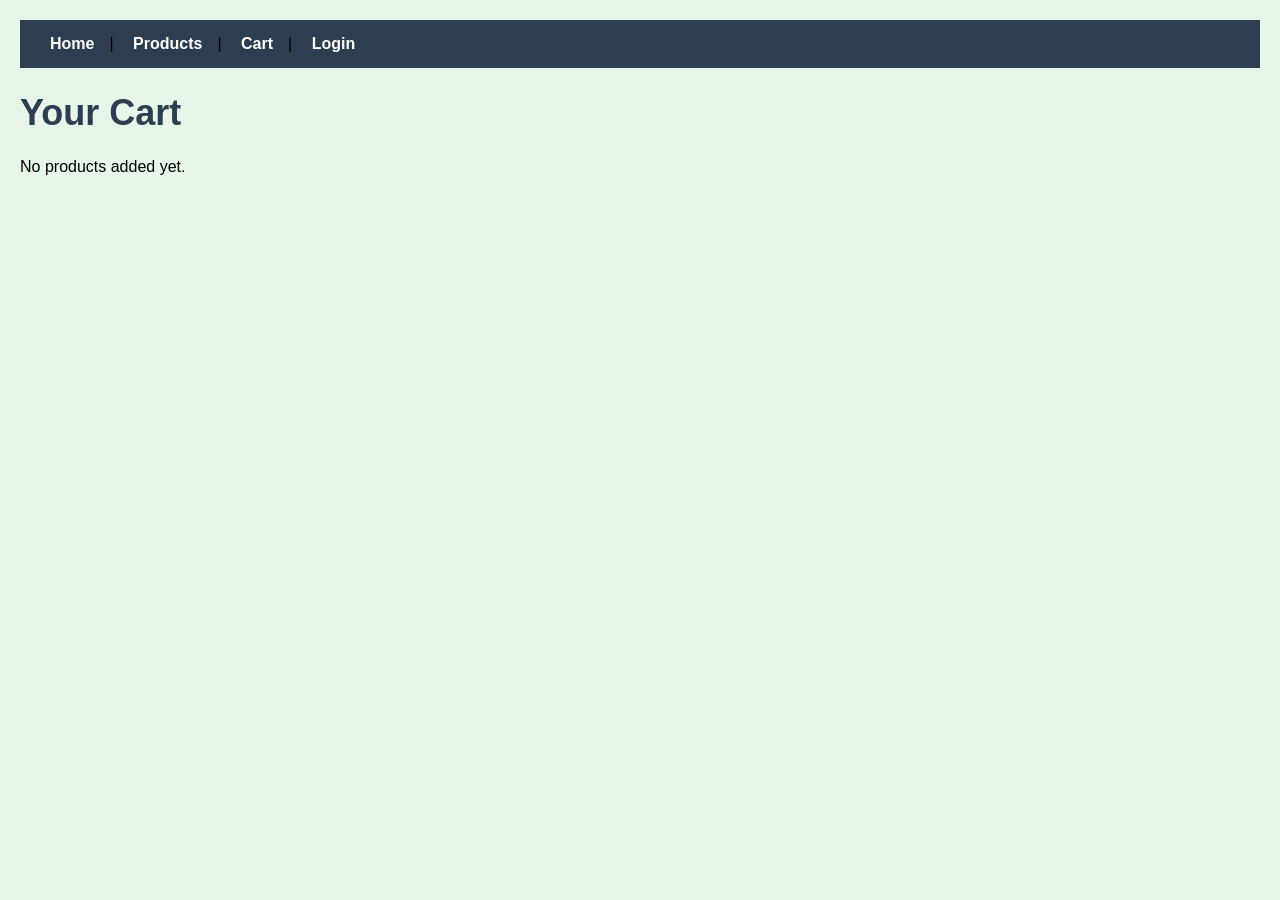
==== cart.html @ bfd378ed "Day1-HomeCraft website structure" ====
<!DOCTYPE html>
<html>
<head>
    <title>Cart-HomeCraft</title>
    <link rel="stylesheet" href="css/style.css">
</head>
<body>
    <div class="navbar">
        <a href="index.html">Home</a>|
        <a href="products.html">Products</a>|
        <a href="cart.html">Cart</a>|
        <a href="login.html">Login</a>
    </div>
    <h1>Your Cart</h1>
    <p>No products added yet.</p>
</body>
</html>
---- css/style.css ----
body{
    font-family:"Seoge UI",Arial,sans-serif;
    background-color: #e8f5e9;
    margin: 0;
    padding: 20px;
}
h1{
    color:#2c3e50;
    font-size: 36px;
}
a{
    text-decoration: none;
    margin: 15px;
    font-weight: bold;
}
a:hover{
    color: #27ae60;
}
img{
    border-radius: 8px;
}
button{
    background-color: #27ae60;
    color: white;
    border: none;
    padding: 8px 12px;
    border-radius: 5px;
    cursor: pointer;
}
button:hover{
    background-color: #219150;
}
.navbar{
    background-color: #2c3e50;
    padding: 15px;
}
.navbar a{
    color:white;
    margin: 15px;
    font-weight: bold;
}
.navbar a:hover{
    color:#27ae60;
}
.products{
    display: flex;
    gap: 20px;
    flex-wrap: wrap;
}
.product-card{
    background: white;
    padding: 15px;
    border-radius: 10px;
    width: 220px;
    text-align: center;
    box-shadow: 0 4px 10px rgba(0,0,0,0.1);
    transition: 0.3s;
}
.product-card img{
    width: 220px;
    height: 220px;
    object-fit: cover ;
}
.product-card:hover{
    transform:scale(1.05);
}
.login-box{
    background: white;
    width: 300px;
    padding: 20px;
    border-radius: 10px;
    box-shadow: 0 4px 10px rgba(0,0,0,0.1);
}
input{
    width: 100%;
    padding: 8px;
    border-radius: 5px;
    border: 1px solid #ccc;
}
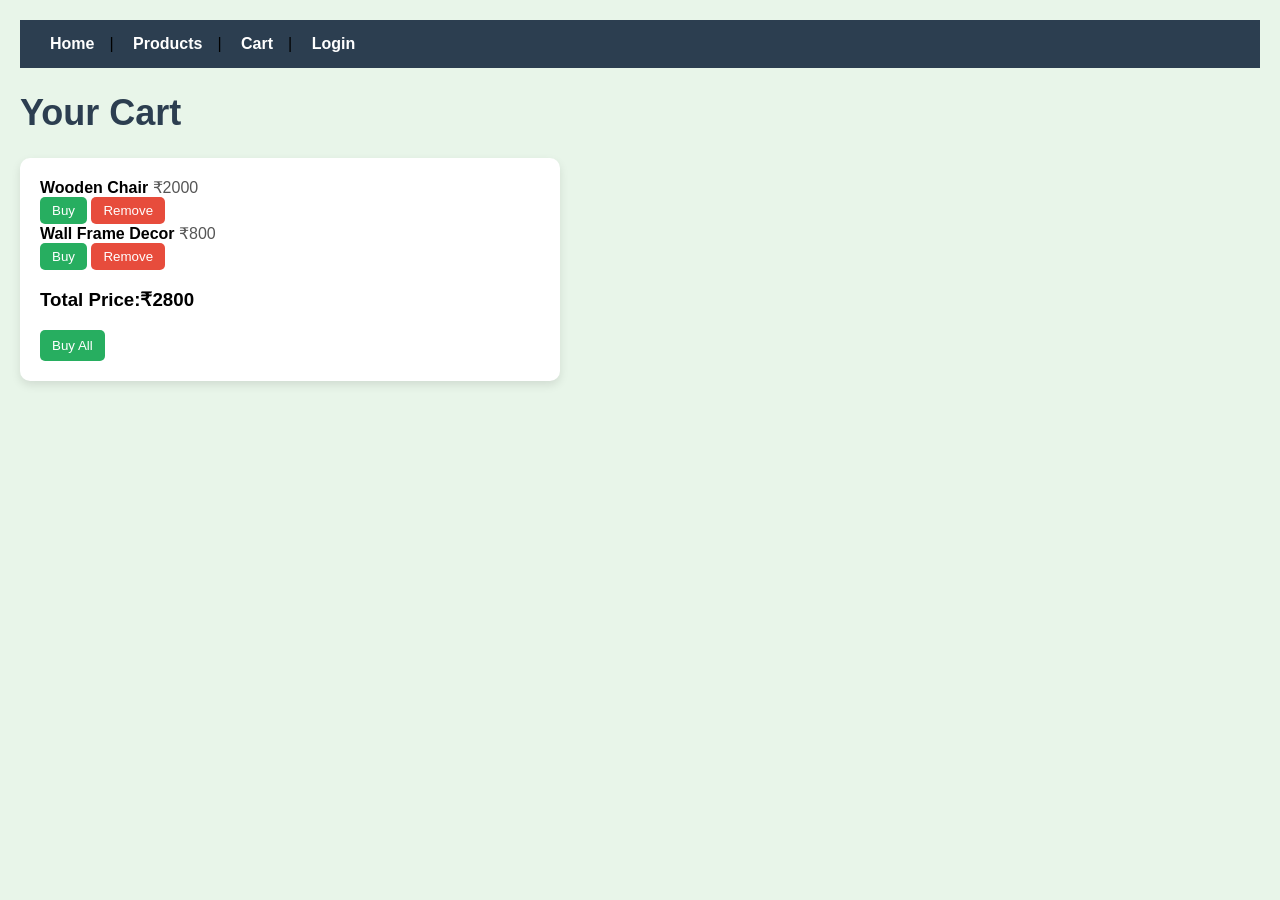
==== commit 97e52bda: "Day 2 - Added cart page design with buy and remove buttons" ====
--- a/cart.html
+++ b/cart.html
@@ -12,6 +12,26 @@
         <a href="login.html">Login</a>
     </div>
     <h1>Your Cart</h1>
-    <p>No products added yet.</p>
+    <div class="cart-container">
+        <div class="cart-item">
+        <span class="product-name">Wooden Chair</span>
+        <span class="product-price">₹2000</span>
+        <div class="caart-actions">
+            <button class="buy-btn">Buy</button>
+            <button class="remove-btn">Remove</button>
+        </div>
+        </div>
+        <div class="cart-item">
+        <div>
+        <span class="product-name">Wall Frame Decor</span>
+        <span class="product-price">₹800</span>
+        <div class="caart-actions">
+            <button class="buy-btn">Buy</button>
+            <button class="remove-btn">Remove</button>
+        </div>
+        </div>
+    </div>
+    <h3>Total Price:₹2800</h3>
+    <button>Buy All</button> 
 </body>
 </html>
--- a/css/style.css
+++ b/css/style.css
@@ -76,4 +76,51 @@
     padding: 8px;
     border-radius: 5px;
     border: 1px solid #ccc;
-}+}
+.cart-container{
+    background: white;
+    padding: 20px;
+    border-radius: 10px;
+    box-shadow: 0 4px 10px rgba(0,0,0,0.1);
+    width: 500px;
+    margin-top: 20px;
+}
+.carrt-item{
+    display: flex;
+    justify-content: space-between;
+    align-items: center;
+    padding: 12px 0;
+    border-bottom: 1px solid #ddd;
+}
+.cart-action{
+    display: flex;
+    gap: 10px;
+}
+.buy-btn{
+    background: #27ae60;
+    color: white;
+    border: none;
+    padding: 6px 12px;
+    border-radius: 5px;
+    cursor:pointer; 
+}
+.buy-btn:hover{
+    background: #1e8449;
+}
+.product-name{
+    font-weight: bold;
+}
+.product-price{
+    color: #555;
+}
+.remove-btn{
+    background: #e74c3c;
+    color: white;
+    padding: 6px 12px;
+    border:none;
+    border-radius: 5px;
+    cursor: pointer;
+}
+.remove-btn:hover{
+    background: #c0392b;
+}
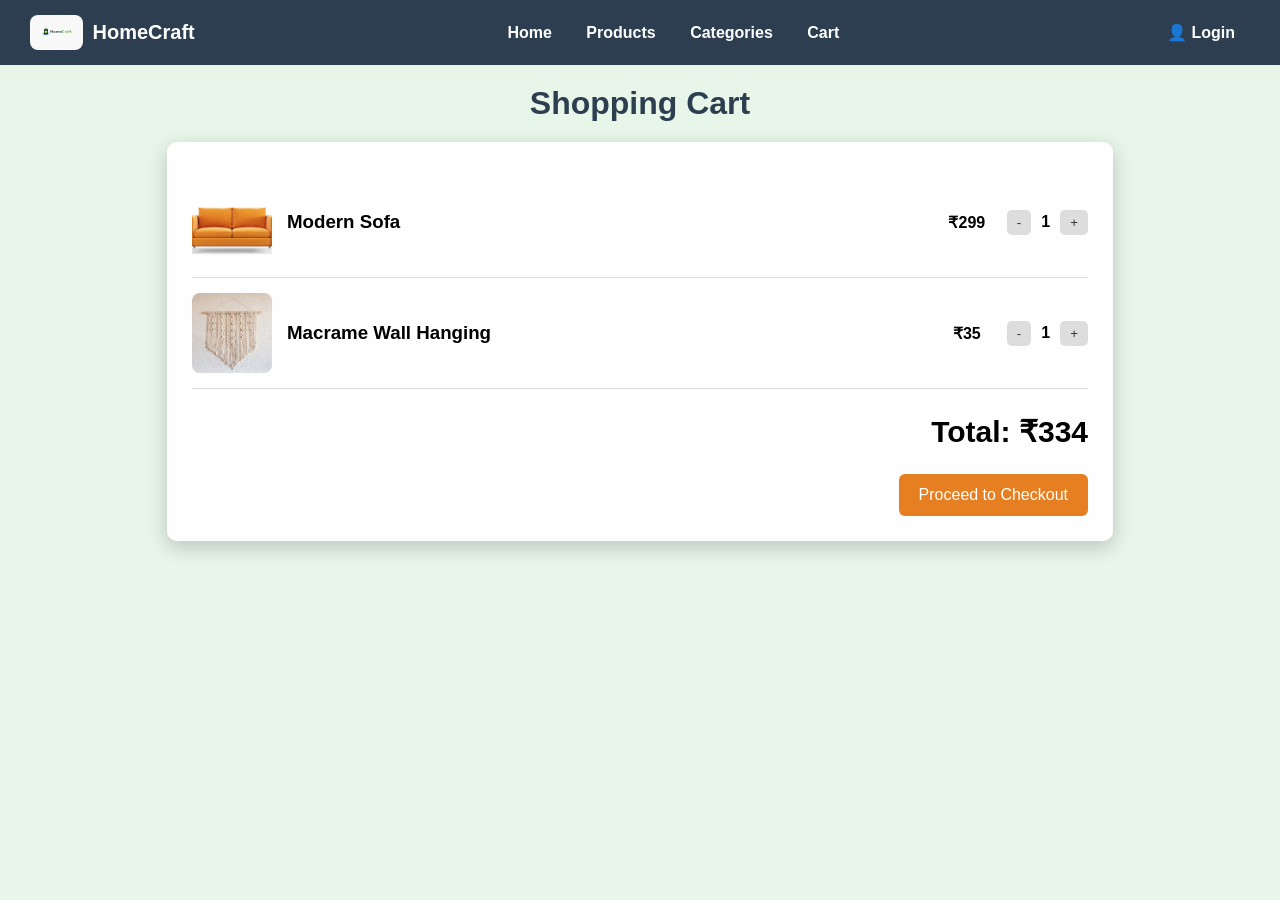
==== commit 6785a921: "Day 6.08 - Unified navbar design across all pages" ====
--- a/cart.html
+++ b/cart.html
@@ -1,37 +1,88 @@
 <!DOCTYPE html>
 <html>
 <head>
-    <title>Cart-HomeCraft</title>
+    <title>Cart - HomeCraft</title>
     <link rel="stylesheet" href="css/style.css">
 </head>
+
 <body>
-    <div class="navbar">
-        <a href="index.html">Home</a>|
-        <a href="products.html">Products</a>|
-        <a href="cart.html">Cart</a>|
-        <a href="login.html">Login</a>
+
+<!-- Navbar -->
+<header class="navbar">
+
+    <div class="logo">
+        <img src="images/logo.png" alt="logo">
+        <span>HomeCraft</span>
     </div>
-    <h1>Your Cart</h1>
-    <div class="cart-container">
-        <div class="cart-item">
-        <span class="product-name">Wooden Chair</span>
-        <span class="product-price">₹2000</span>
-        <div class="caart-actions">
-            <button class="buy-btn">Buy</button>
-            <button class="remove-btn">Remove</button>
+
+    <nav class="nav-links">
+        <a href="index.html">Home</a>
+        <a href="products.html">Products</a>
+        <a href="#">Categories</a>
+        <a href="cart.html">Cart</a>
+    </nav>
+
+    <div class="login-panel">
+        <a href="login.html">👤 Login</a>
+    </div>
+
+</header>
+
+<!-- Page Title -->
+<h1 class="cart-title">Shopping Cart</h1>
+
+<!-- Cart Box -->
+<div class="cart-box">
+
+    <!-- Item 1 -->
+    <div class="cart-item">
+        <img src="images/sofa.jpg" alt="Sofa">
+
+        <div class="cart-details">
+            <h3>Modern Sofa</h3>
         </div>
+
+        <div class="cart-price">
+            ₹299
         </div>
-        <div class="cart-item">
-        <div>
-        <span class="product-name">Wall Frame Decor</span>
-        <span class="product-price">₹800</span>
-        <div class="caart-actions">
-            <button class="buy-btn">Buy</button>
-            <button class="remove-btn">Remove</button>
-        </div>
+
+        <div class="cart-qty">
+            <button>-</button>
+            <span>1</span>
+            <button>+</button>
         </div>
     </div>
-    <h3>Total Price:₹2800</h3>
-    <button>Buy All</button> 
+
+    <!-- Item 2 -->
+    <div class="cart-item">
+        <img src="images/macrame.jpg" alt="Macrame">
+
+        <div class="cart-details">
+            <h3>Macrame Wall Hanging</h3>
+        </div>
+
+        <div class="cart-price">
+            ₹35
+        </div>
+
+        <div class="cart-qty">
+            <button>-</button>
+            <span>1</span>
+            <button>+</button>
+        </div>
+    </div>
+
+    <!-- Total Section -->
+    <div class="cart-total">
+        <h2>Total: ₹334</h2>
+    </div>
+
+    <!-- Checkout Button -->
+    <div class="checkout-btn">
+        <button>Proceed to Checkout</button>
+    </div>
+
+</div>
+
 </body>
-</html>+</html>
--- a/css/style.css
+++ b/css/style.css
@@ -1,126 +1,361 @@
+/* ================= GLOBAL ================= */
+
 body{
-    font-family:"Seoge UI",Arial,sans-serif;
-    background-color: #e8f5e9;
-    margin: 0;
-    padding: 20px;
-}
+    margin:0;
+    padding:0;
+    font-family:"Segoe UI", Arial, sans-serif;
+    background-color:#e8f5e9;
+}
+
 h1{
     color:#2c3e50;
-    font-size: 36px;
-}
+    font-size:36px;
+    text-align:center;
+    margin-top:20px;
+}
+
 a{
-    text-decoration: none;
-    margin: 15px;
-    font-weight: bold;
-}
+    text-decoration:none;
+    margin:15px;
+    font-weight:bold;
+}
+
 a:hover{
-    color: #27ae60;
-}
+    color:#27ae60;
+}
+
 img{
-    border-radius: 8px;
-}
+    border-radius:8px;
+}
+
+/* ================= BUTTONS ================= */
+
 button{
-    background-color: #27ae60;
-    color: white;
-    border: none;
-    padding: 8px 12px;
-    border-radius: 5px;
-    cursor: pointer;
-}
+    background-color:#27ae60;
+    color:white;
+    border:none;
+    padding:8px 12px;
+    border-radius:5px;
+    cursor:pointer;
+}
+
 button:hover{
-    background-color: #219150;
-}
+    background-color:#219150;
+}
+
+/* ================= NAVBAR ================= */
+
 .navbar{
-    background-color: #2c3e50;
-    padding: 15px;
-}
+    background-color:#2c3e50;
+    padding:15px 30px;
+    display:flex;
+    justify-content:space-between;
+    align-items:center;
+}
+
 .navbar a{
     color:white;
-    margin: 15px;
-    font-weight: bold;
-}
+}
+
 .navbar a:hover{
-    color:#27ae60;
-}
+    color:#2ecc71;
+}
+
+/* ================= PRODUCTS ================= */
+
 .products{
-    display: flex;
-    gap: 20px;
-    flex-wrap: wrap;
-}
+    display:flex;
+    gap:20px;
+    flex-wrap:wrap;
+}
+
 .product-card{
-    background: white;
-    padding: 15px;
-    border-radius: 10px;
-    width: 220px;
-    text-align: center;
-    box-shadow: 0 4px 10px rgba(0,0,0,0.1);
-    transition: 0.3s;
-}
+    background:white;
+    padding:15px;
+    border-radius:10px;
+    width:220px;
+    text-align:center;
+    box-shadow:0 4px 10px rgba(0,0,0,0.1);
+    transition:0.3s;
+}
+
 .product-card img{
-    width: 220px;
-    height: 220px;
-    object-fit: cover ;
-}
+    width:100%;
+    height:220px;
+    object-fit:cover;
+}
+
 .product-card:hover{
     transform:scale(1.05);
 }
+
+/* ================= HERO ================= */
+
+.hero{
+    background:url("../images/hero.jpg") no-repeat center/cover;
+    height:350px;
+    display:flex;
+    align-items:center;
+    justify-content:center;
+}
+
+.hero-text{
+    padding:40px 60px;
+    color:white;
+    text-align:center;
+}
+
+.hero-text h1{
+    color:white;
+    font-size:42px;
+    text-shadow:2px 2px 8px rgba(0,0,0,0.6);
+}
+
+.hero-text p{
+    font-size:22px;
+}
+
+.shop-btn{
+    display:inline-block;
+    margin-top:15px;
+    padding:10px 20px;
+    background:#ff7a45;
+    color:white;
+    border-radius:6px;
+}
+
+/* ================= HOMEPAGE PRODUCTS ================= */
+
+.section-title{
+    text-align:center;
+    font-size:28px;
+}
+
+.product-grid{
+    display:flex;
+    justify-content:center;
+    gap:30px;
+    flex-wrap:wrap;
+}
+
+/* ================= FOOTER ================= */
+
+.footer{
+    background:#2c3e50;
+    color:white;
+    padding:30px;
+    margin-top:40px;
+}
+
+.footer-container{
+    display:flex;
+    justify-content:space-between;
+    flex-wrap:wrap;
+}
+
+.footer-section{
+    width:250px;
+}
+
+.footer-section a{
+    color:white;
+}
+
+.footer-section a:hover{
+    color:#27ae60;
+}
+
+.footer-bottom{
+    text-align:center;
+    margin-top:20px;
+}
+
+/* ================= LOGIN HERO PAGE ================= */
+
+.login-hero{
+    height:100vh;
+    background:url("../images/login-bg.jpg") no-repeat center/cover;
+    display:flex;
+    justify-content:center;
+    align-items:center;
+    position:relative;
+}
+
+/* Overlay */
+.overlay{
+    position:absolute;
+    width:100%;
+    height:100%;
+    background:rgba(0,0,0,0.6);
+}
+
+/* Content */
+.login-content{
+    position:relative;
+    text-align:center;
+    color:white;
+}
+
+/* Headings */
+.login-content h1{
+    font-size:32px;
+    color:white;
+}
+
+.login-content h2{
+    font-size:28px;
+    margin:10px 0;
+}
+
+.login-content p{
+    margin-bottom:20px;
+}
+
+/* Login Box */
 .login-box{
-    background: white;
-    width: 300px;
-    padding: 20px;
-    border-radius: 10px;
-    box-shadow: 0 4px 10px rgba(0,0,0,0.1);
-}
-input{
-    width: 100%;
-    padding: 8px;
-    border-radius: 5px;
-    border: 1px solid #ccc;
-}
-.cart-container{
-    background: white;
-    padding: 20px;
-    border-radius: 10px;
-    box-shadow: 0 4px 10px rgba(0,0,0,0.1);
-    width: 500px;
-    margin-top: 20px;
-}
-.carrt-item{
-    display: flex;
-    justify-content: space-between;
-    align-items: center;
-    padding: 12px 0;
-    border-bottom: 1px solid #ddd;
-}
-.cart-action{
-    display: flex;
-    gap: 10px;
-}
-.buy-btn{
-    background: #27ae60;
-    color: white;
-    border: none;
-    padding: 6px 12px;
-    border-radius: 5px;
-    cursor:pointer; 
-}
-.buy-btn:hover{
-    background: #1e8449;
-}
-.product-name{
-    font-weight: bold;
-}
-.product-price{
-    color: #555;
-}
-.remove-btn{
-    background: #e74c3c;
-    color: white;
-    padding: 6px 12px;
+    background:white;
+    padding:25px;
+    border-radius:10px;
+    width:320px;
+    margin:auto;
+    box-shadow:0 8px 25px rgba(0,0,0,0.3);
+    display:flex;
+    flex-direction:column;
+    align-items: flex-start;
+}
+/* ================= CART PAGE ================= */
+
+.cart-title{
+    text-align:center;
+    font-size:32px;
+    margin:20px 0;
+}
+
+/* Main cart box */
+.cart-box{
+    width:70%;
+    margin:20px auto;
+    background:rgba(255,255,255,0.9);
+    padding:25px;
+    border-radius:10px;
+    box-shadow:0 6px 20px rgba(0,0,0,0.2);
+}
+
+/* Each cart item */
+.cart-item{
+    display:flex;
+    align-items:center;
+    justify-content:space-between;
+    border-bottom:1px solid #ddd;
+    padding:15px 0;
+}
+
+/* Product image */
+.cart-item img{
+    width:80px;
+    height:80px;
+    object-fit:cover;
+}
+
+/* Product name */
+.cart-details{
+    flex:1;
+    margin-left:15px;
+}
+
+/* Price */
+.cart-price{
+    font-weight:bold;
+    width:80px;
+    text-align:center;
+}
+
+/* Quantity box */
+.cart-qty{
+    display:flex;
+    align-items:center;
+    gap:10px;
+}
+
+.cart-qty button{
+    padding:5px 10px;
+    background:#ddd;
+    color:#333;
+    border-radius:5px;
+}
+
+.cart-qty span{
+    font-weight:bold;
+}
+
+/* Total section */
+.cart-total{
+    text-align:right;
+    margin-top:20px;
+    font-size:20px;
+    font-weight:bold;
+}
+
+/* Checkout button */
+.checkout-btn{
+    text-align:right;
+    margin-top:15px;
+}
+
+.checkout-btn button{
+    background:#e67e22;
+    padding:12px 20px;
+    border-radius:6px;
+    font-size:16px;
+}
+
+.checkout-btn button:hover{
+    background:#ca6f1e;
+}
+
+/* Button */
+.login-box button{
+    width:100%;
+    padding:10px;
+    background:#27ae60;
+    color:white;
     border:none;
-    border-radius: 5px;
-    cursor: pointer;
-}
-.remove-btn:hover{
-    background: #c0392b;
-}
+    border-radius:6px;
+}
+
+.login-box button:hover{
+    background:#1e8449;
+}
+/* Label above input */
+.login-box label{
+    display:block;
+    text-align:left;
+    font-weight:bold;
+    margin-top:10px;
+    margin-bottom:5px;
+    color:#333;
+}
+
+/* Input spacing */
+.login-box input{
+    width:300px;
+    padding:10px;
+    border-radius:6px;
+    border:1px solid #ccc;
+    margin-bottom:15px;
+}
+.logo{
+    display:flex;
+    align-items:center;
+    gap:10px;
+    color:white;
+    font-size:20px;
+    font-weight:bold;
+}
+
+/* Perfect size for navbar */
+.logo img{
+    height:35px;
+    width:auto;   /* 🔥 VERY IMPORTANT (keeps ratio) */
+    object-fit:contain;
+}
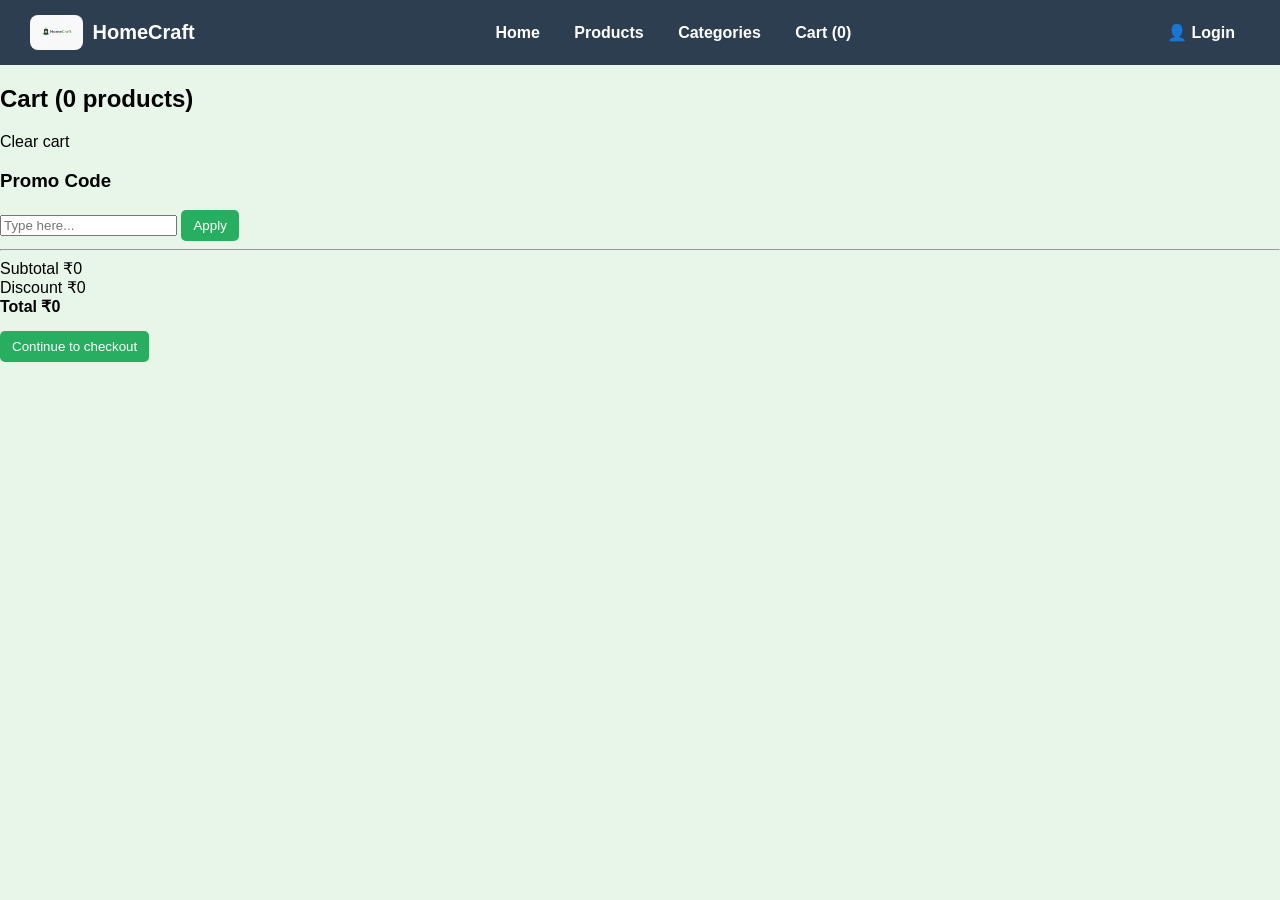
==== commit 30754f0f: "Day 7.02 - Added dynamic cart count in navbar" ====
--- a/cart.html
+++ b/cart.html
@@ -9,9 +9,8 @@
 
 <!-- Navbar -->
 <header class="navbar">
-
     <div class="logo">
-        <img src="images/logo.png" alt="logo">
+        <img src="images/logo.png" width="30">
         <span>HomeCraft</span>
     </div>
 
@@ -19,70 +18,164 @@
         <a href="index.html">Home</a>
         <a href="products.html">Products</a>
         <a href="#">Categories</a>
-        <a href="cart.html">Cart</a>
+        <a href="cart.html">Cart (<span id="cart-count-nav">0</span>)</a>
     </nav>
 
     <div class="login-panel">
         <a href="login.html">👤 Login</a>
     </div>
-
 </header>
 
-<!-- Page Title -->
-<h1 class="cart-title">Shopping Cart</h1>
+<!-- CART WRAPPER -->
+<div class="cart-wrapper">
 
-<!-- Cart Box -->
-<div class="cart-box">
+    <!-- LEFT SIDE -->
+    <div class="cart-left">
 
-    <!-- Item 1 -->
-    <div class="cart-item">
-        <img src="images/sofa.jpg" alt="Sofa">
-
-        <div class="cart-details">
-            <h3>Modern Sofa</h3>
+        <div class="cart-header">
+            <h2>Cart (<span id="cart-count">0</span> products)</h2>
+            <span class="clear-cart">Clear cart</span>
         </div>
 
-        <div class="cart-price">
-            ₹299
+        <!-- 🔥 Dynamic items -->
+        <div id="cart-container"></div>
+
+    </div>
+
+    <!-- RIGHT SIDE -->
+    <div class="cart-right">
+
+        <h3>Promo Code</h3>
+
+        <div class="promo-box">
+            <input type="text" placeholder="Type here...">
+            <button>Apply</button>
         </div>
 
-        <div class="cart-qty">
-            <button>-</button>
-            <span>1</span>
-            <button>+</button>
-        </div>
-    </div>
+        <hr>
 
-    <!-- Item 2 -->
-    <div class="cart-item">
-        <img src="images/macrame.jpg" alt="Macrame">
-
-        <div class="cart-details">
-            <h3>Macrame Wall Hanging</h3>
+        <div class="summary-row">
+            <span>Subtotal</span>
+            <span id="subtotal">₹0</span>
         </div>
 
-        <div class="cart-price">
-            ₹35
+        <div class="summary-row">
+            <span>Discount</span>
+            <span>₹0</span>
         </div>
 
-        <div class="cart-qty">
-            <button>-</button>
-            <span>1</span>
-            <button>+</button>
+        <div class="summary-row total">
+            <b>Total</b>
+            <b id="total">₹0</b>
         </div>
-    </div>
 
-    <!-- Total Section -->
-    <div class="cart-total">
-        <h2>Total: ₹334</h2>
-    </div>
+        <button class="checkout-btn">Continue to checkout</button>
 
-    <!-- Checkout Button -->
-    <div class="checkout-btn">
-        <button>Proceed to Checkout</button>
     </div>
 
 </div>
 
+<!-- ================= JAVASCRIPT ================= -->
+<script>
+
+let cart = JSON.parse(localStorage.getItem("cart")) || [];
+
+const container = document.getElementById("cart-container");
+const subtotalEl = document.getElementById("subtotal");
+const totalEl = document.getElementById("total");
+const cartCount = document.getElementById("cart-count");
+const clearCartBtn = document.querySelector(".clear-cart");
+
+// 🔥 Render cart
+function renderCart() {
+
+    container.innerHTML = "";
+    let total = 0;
+
+    cartCount.innerText = cart.length;
+
+    cart.forEach((item, index) => {
+
+        total += item.price * item.quantity;
+
+        container.innerHTML += `
+        <div class="cart-item">
+
+            <div class="item-left">
+                <img src="${item.image}">
+                <div>
+                    <b>${item.name}</b>
+                </div>
+            </div>
+
+            <div class="qty-box">
+                <button onclick="decreaseQty(${index})">-</button>
+                <span>${item.quantity}</span>
+                <button onclick="increaseQty(${index})">+</button>
+            </div>
+
+            <div class="item-price">₹${item.price}</div>
+
+            <div class="remove-btn" onclick="removeItem(${index})">✖</div>
+
+        </div>
+        `;
+    });
+
+    subtotalEl.innerText = "₹" + total;
+    totalEl.innerText = "₹" + total;
+}
+
+// ➕ Increase
+function increaseQty(index){
+    cart[index].quantity++;
+    saveCart();
+}
+
+// ➖ Decrease
+function decreaseQty(index){
+    if(cart[index].quantity > 1){
+        cart[index].quantity--;
+    }
+    saveCart();
+}
+
+// ❌ Remove
+function removeItem(index){
+    cart.splice(index,1);
+    saveCart();
+}
+
+// 💾 Save
+function saveCart(){
+    localStorage.setItem("cart", JSON.stringify(cart));
+    renderCart();
+}
+
+// 🧹 Clear Cart
+clearCartBtn.addEventListener("click", () => {
+    localStorage.removeItem("cart");
+    cart = [];
+    renderCart();
+});
+
+// Load
+renderCart();
+
+function updateCartCount(){
+    let cart = JSON.parse(localStorage.getItem("cart")) || [];
+    
+    let count = 0;
+    cart.forEach(item => {
+        count += item.quantity;
+    });
+
+    document.getElementById("cart-count-nav").innerText = count;
+}
+
+updateCartCount();
+
+</script>
+
 </body>
-</html>
+</html>
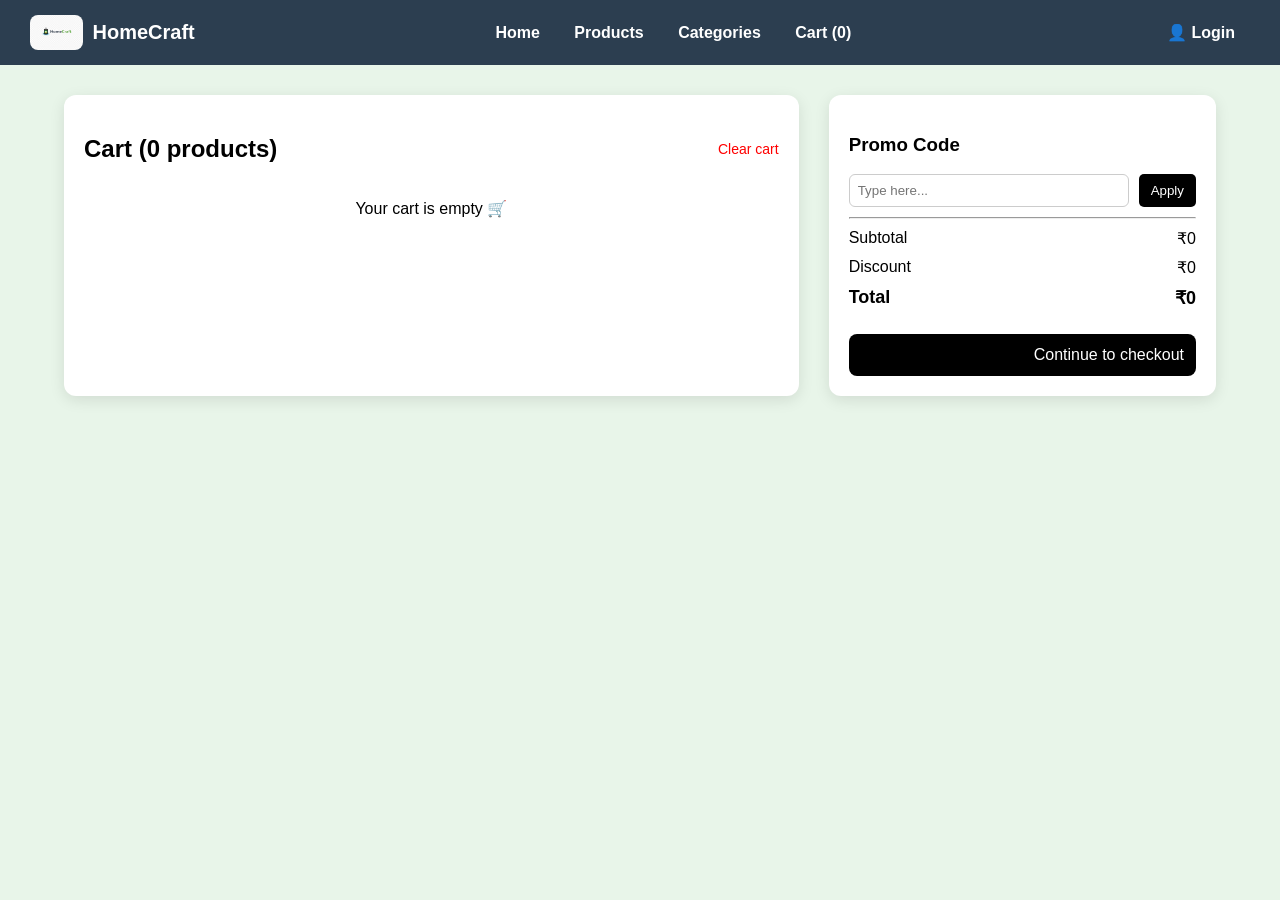
==== commit 9949b5f5: "Day 8.04 - Added checkout page with order summary and navigation" ====
--- a/cart.html
+++ b/cart.html
@@ -39,6 +39,9 @@
 
         <!-- 🔥 Dynamic items -->
         <div id="cart-container"></div>
+        <p id="empty-msg" style="text-align:center; display:none;">
+            Your cart is empty 🛒
+        </p>
 
     </div>
 
@@ -69,7 +72,7 @@
             <b id="total">₹0</b>
         </div>
 
-        <button class="checkout-btn">Continue to checkout</button>
+        <button class="checkout-btn" onclick="goToCheckout()">Continue to checkout</button>
 
     </div>
 
@@ -91,6 +94,12 @@
 
     container.innerHTML = "";
     let total = 0;
+
+    if(cart.length === 0){
+        document.getElementById("empty-msg").style.display = "block";
+    } else {
+        document.getElementById("empty-msg").style.display = "none";
+    }
 
     cartCount.innerText = cart.length;
 
@@ -175,6 +184,10 @@
 
 updateCartCount();
 
+function goToCheckout(){
+    window.location.href = "checkout.html";
+}
+
 </script>
 
 </body>
--- a/css/style.css
+++ b/css/style.css
@@ -358,4 +358,275 @@
     height:35px;
     width:auto;   /* 🔥 VERY IMPORTANT (keeps ratio) */
     object-fit:contain;
+}
+/* ================= NEW CART PAGE (MODERN UI) ================= */
+
+/* Main layout */
+.cart-wrapper{
+    display:flex;
+    justify-content:space-between;
+    gap:30px;
+    width:90%;
+    margin:30px auto;
+    flex-wrap:wrap;
+}
+
+/* LEFT SIDE */
+.cart-left{
+    flex:2;
+    background:white;
+    padding:20px;
+    border-radius:12px;
+    box-shadow:0 4px 15px rgba(0,0,0,0.1);
+}
+
+/* Header */
+.cart-header{
+    display:flex;
+    justify-content:space-between;
+    align-items:center;
+    margin-bottom:15px;
+}
+
+.clear-cart{
+    color:red;
+    cursor:pointer;
+    font-size:14px;
+}
+
+/* Cart item */
+.cart-item{
+    display:flex;
+    align-items:center;
+    justify-content:space-between;
+    padding:15px;
+    border:1px solid #eee;
+    border-radius:10px;
+    margin-bottom:15px;
+}
+
+/* Left item (image + text) */
+.item-left{
+    display:flex;
+    align-items:center;
+    gap:15px;
+}
+
+.item-left img{
+    width:60px;
+    height:60px;
+    object-fit:cover;
+    border-radius:10px;
+}
+
+/* Quantity box */
+.qty-box{
+    display:flex;
+    align-items:center;
+    gap:10px;
+}
+
+.qty-box button{
+    background:#eee;
+    color:#333;
+    padding:5px 10px;
+    border-radius:5px;
+}
+
+.qty-box span{
+    font-weight:bold;
+}
+
+/* Price */
+.item-price{
+    font-weight:bold;
+    width:80px;
+    text-align:center;
+}
+
+/* Remove button */
+.remove-btn{
+    color:red;
+    cursor:pointer;
+    font-size:18px;
+}
+
+/* RIGHT SIDE */
+.cart-right{
+    flex:1;
+    background:white;
+    padding:20px;
+    border-radius:12px;
+    box-shadow:0 4px 15px rgba(0,0,0,0.1);
+    height:fit-content;
+}
+
+/* Promo box */
+.promo-box{
+    display:flex;
+    gap:10px;
+    margin:10px 0;
+}
+
+.promo-box input{
+    flex:1;
+    padding:8px;
+    border-radius:6px;
+    border:1px solid #ccc;
+}
+
+.promo-box button{
+    background:black;
+}
+
+/* Summary rows */
+.summary-row{
+    display:flex;
+    justify-content:space-between;
+    margin:10px 0;
+}
+
+/* Total highlight */
+.summary-row.total{
+    font-size:18px;
+}
+
+/* Checkout button */
+.checkout-btn{
+    width:100%;
+    padding:12px;
+    margin-top:15px;
+    background:black;
+    border-radius:8px;
+    font-size:16px;
+}
+
+.checkout-btn:hover{
+    background:#333;
+}
+/* ================= RESPONSIVE DESIGN ================= */
+
+/* Tablet */
+@media (max-width: 1024px){
+
+    .product-grid{
+        flex-wrap: wrap;
+        gap:20px;
+    }
+
+    .cart-wrapper{
+        flex-direction: column;
+        width:90%;
+        margin:auto;
+    }
+
+    .cart-left, .cart-right{
+        width:100%;
+    }
+
+}
+
+/* Mobile */
+@media (max-width: 768px){
+
+    .navbar{
+        flex-direction: column;
+        align-items: center;
+        gap:10px;
+    }
+
+    .nav-links{
+        display:flex;
+        flex-wrap:wrap;
+        justify-content:center;
+    }
+
+    .hero{
+        height:250px;
+        padding:20px;
+    }
+
+    .hero-text h1{
+        font-size:28px;
+    }
+
+    .product-grid{
+        flex-direction: column;
+        align-items:center;
+    }
+
+    .product-card{
+        width:90%;
+    }
+
+    .cart-item{
+        flex-direction: column;
+        gap:10px;
+        text-align:center;
+    }
+
+    .qty-box{
+        justify-content:center;
+    }
+
+    .cart-right{
+        margin-top:20px;
+    }
+
+}
+
+/* Toast Message */
+.toast{
+    position:fixed;
+    bottom:20px;
+    right:20px;
+    background:#27ae60;
+    color:white;
+    padding:12px 20px;
+    border-radius:6px;
+    opacity:0;
+    transition:0.5s;
+    z-index:1000;
+}
+
+.toast.show{
+    opacity:1;
+}
+
+/* ================= CHECKOUT PAGE ================= */
+
+.checkout-container{
+    display:flex;
+    gap:40px;
+    padding:30px;
+    flex-wrap:wrap;
+}
+
+.checkout-form{
+    flex:1;
+    background:white;
+    padding:20px;
+    border-radius:10px;
+}
+
+.checkout-form input,
+.checkout-form select{
+    width:100%;
+    padding:10px;
+    margin:10px 0;
+    border-radius:6px;
+    border:1px solid #ccc;
+}
+
+.checkout-form button{
+    width:100%;
+    padding:12px;
+    margin-top:10px;
+}
+
+.checkout-summary{
+    flex:1;
+    background:white;
+    padding:20px;
+    border-radius:10px;
 }
